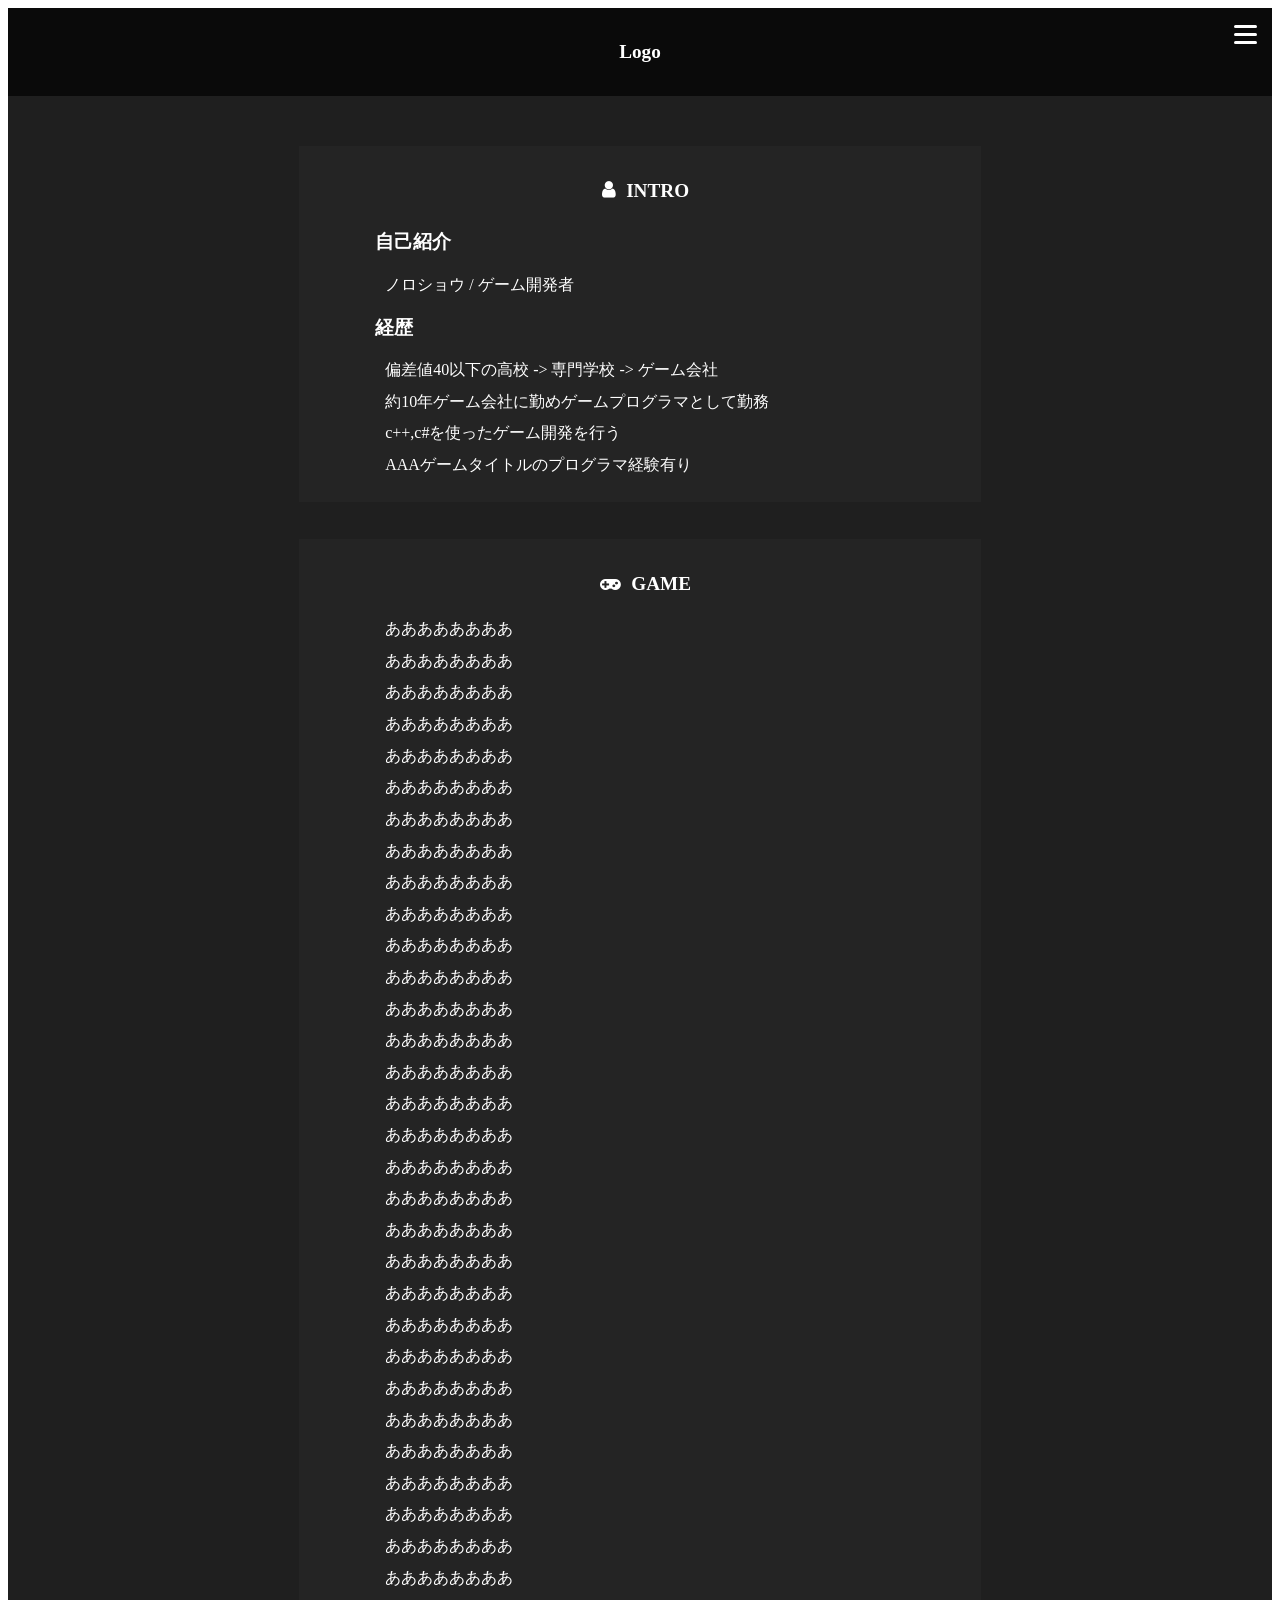
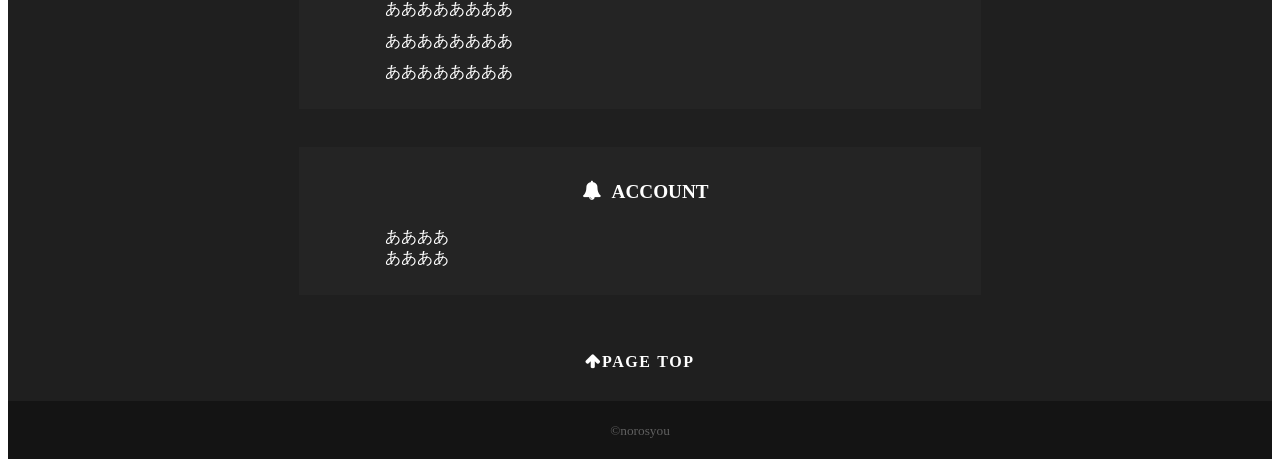
==== index.html @ 7ad0b1ab "main" ====
<!DOCTYPE html>
<html lang="ja">

<head>
	<meta charset="utf-8">
	<title>[公式]ノロショウ</title>
	<meta name="description"  content="個人ゲーム開発者 ノロショウ (@norosyou) の ページ">
	<meta name="viewport" content="width=device-width,initial-scale=1.0">
	<link rel="stylesheet" type="text/css" href="css/style.css">
	<link rel="stylesheet" href="https://maxcdn.bootstrapcdn.com/font-awesome/4.4.0/css/font-awesome.min.css">
</head>
<body>
	<header id="header">
		<h1>Logo</h1>
		<!--#exec cmd="/bin/sh -c 'c=`/bin/cat count`;expr $c + 1 | /usr/bin/tee count'"-->
</header>

	<div class="openbtn1"><span></span><span></span><span></span></div>
	<nav id="g-nav">
		<div id="g-nav-list"><!--ナビの数が増えた場合縦スクロールするためのdiv※不要なら削除-->
			<ul>
			<li><a id="IntroductionBtn" href="#" class="fa fa-user"> INTRO</a></li>  
			<li><a id="GameBtn" href="#" class="fa fa-gamepad"> GAME</a></li>  
			<li><a id="AccountBtn" href="#" class="fa fa-bell"> ACCOUNT</a></li>  
			</ul>
		</div>
	</nav>

	<div class="circle-bg"></div>
	<main id="main">
		<section>
			<div id="Introduction"></div>
    		<h2><p class="fa fa-user"></p>INTRO</h2>
    		<h3>自己紹介</h3>
      		<p>ノロショウ / ゲーム開発者</p>
			<h3>経歴</h3>
			<p>偏差値40以下の高校 -> 専門学校 -> ゲーム会社</p>
			<p>約10年ゲーム会社に勤めゲームプログラマとして勤務</p>
			<p>c++,c#を使ったゲーム開発を行う</p>
			<p>AAAゲームタイトルのプログラマ経験有り</p>
	      	</p>
    	</section>
      	<section>
			<div id="Game"></div>
      		<h2><p class="fa fa-gamepad"></p>GAME</h2>
      		<p>ああああああああ</p>
      		<p>ああああああああ</p>
      		<p>ああああああああ</p>
      		<p>ああああああああ</p>
      		<p>ああああああああ</p>
      		<p>ああああああああ</p>
      		<p>ああああああああ</p>
      		<p>ああああああああ</p>
      		<p>ああああああああ</p>
      		<p>ああああああああ</p>
      		<p>ああああああああ</p>
      		<p>ああああああああ</p>
      		<p>ああああああああ</p>
      		<p>ああああああああ</p>
      		<p>ああああああああ</p>
      		<p>ああああああああ</p>
      		<p>ああああああああ</p>
      		<p>ああああああああ</p>
      		<p>ああああああああ</p>
      		<p>ああああああああ</p>
      		<p>ああああああああ</p>
      		<p>ああああああああ</p>
      		<p>ああああああああ</p>
      		<p>ああああああああ</p>
      		<p>ああああああああ</p>
      		<p>ああああああああ</p>
      		<p>ああああああああ</p>
      		<p>ああああああああ</p>
      		<p>ああああああああ</p>
      		<p>ああああああああ</p>
      		<p>ああああああああ</p>
      		<p>ああああああああ</p>
      		<p>ああああああああ</p>
      		<p>ああああああああ</p>
		</section>
    	<section>
			<div id="Account"></div>
    		<h2><p class="fa fa-bell"></p>ACCOUNT</h2>
			<p>ああああ<br>
				ああああ</p>
		</section>
		<div id="page-top">
			<li><a id="page-top" href="#" class="fa fa-arrow-up">Page Top</a></li>  
		</div>
	</main>
	<footer id="footer">
		<small>&copy;norosyou</small>
	</footer>
	<script src="https://code.jquery.com/jquery-3.4.1.min.js" integrity="sha256-CSXorXvZcTkaix6Yvo6HppcZGetbYMGWSFlBw8HfCJo="  crossorigin="anonymous"></script>
	<script src="js/script.js"></script>
</body>
</html>
---- css/style.css ----
@charset "utf-8";

/*========= ナビゲーションのためのCSS ===============*/

/*アクティブになったエリア*/
#g-nav.panelactive{
  /*position:fixed;にし、z-indexの数値を大きくして前面へ*/
  position:fixed;
  z-index: 999;
  top: 0;
  width:100%;
  height: 100%;
}

/*丸の拡大*/
.circle-bg{
  position: fixed;
  z-index:3;
  /*丸の形*/
  width: 100px;
  height: 100px;
  border-radius: 50%;
  background: #141414;
  /*丸のスタート位置と形状*/
  transform: scale(0);/*scaleをはじめは0に*/
  right:-50px;
  top:calc(50% - 50px);/*50%から円の半径を引いた値*/
  transition: all .6s;/*0.6秒かけてアニメーション*/
}

.circle-bg.circleactive{
  transform: scale(50);/*クラスが付与されたらscaleを拡大*/
}

/*ナビゲーションの縦スクロール*/
#g-nav-list{
  display: none;/*はじめは表示なし*/
  /*ナビの数が増えた場合縦スクロール*/
  position: fixed;
  z-index: 999; 
  width: 100%;
  height: 100vh;
  overflow: auto;
  -webkit-overflow-scrolling: touch;
}

#g-nav.panelactive #g-nav-list{
  display: block; /*クラスが付与されたら出現*/
}

/*ナビゲーション*/
#g-nav ul {
  opacity: 0;/*はじめは透過0*/
  /*ナビゲーション天地中央揃え※レイアウトによって調整してください。不必要なら削除*/
  position: absolute;
  z-index: 999;
  top:50%;
  left:50%;
  transform: translate(-50%,-50%);
}

/*背景が出現後にナビゲーションを表示*/
#g-nav.panelactive ul {
  opacity:1;
}

/* 背景が出現後にナビゲーション li を表示※レイアウトによって調整してください。不必要なら削除*/
#g-nav.panelactive ul li{
  animation-name:gnaviAnime;
  animation-duration:1s;
  animation-delay:.2s;/*0.2 秒遅らせて出現*/
  animation-fill-mode:forwards;
  opacity:0;
}
@keyframes gnaviAnime
{ 
  0% { opacity: 0;}
  100% { opacity: 1;}
}

/*リストのレイアウト設定*/
#g-nav li{
  text-align: center; 
  list-style: none;
}

#g-nav li a{
  color: #ffff;
  text-decoration: none;
  padding:10px;
  display: block;
  text-transform: uppercase;
  letter-spacing: 0.1em;
  font-weight: bold;
}

/*========= ボタンのためのCSS ===============*/
.openbtn1{
  position:fixed;
  top:10px;
  right: 10px;
  z-index: 9999;/*ボタンを最前面に*/
  cursor: pointer;
  width: 50px;
  height:50px;
}
  
/*×に変化*/  
.openbtn1 span{
  display: inline-block;
  transition: all .4s;
  position: absolute;
  left: 14px;
  height: 3px;
  border-radius: 2px;
  background-color: #ffff;
  width: 45%;
}

.openbtn1 span:nth-of-type(1) {
  top:15px; 
}

.openbtn1 span:nth-of-type(2) {
  top:23px;
}

.openbtn1 span:nth-of-type(3) {
  top:31px;
}

.openbtn1.active span:nth-of-type(1) {
    top: 18px;
    left: 18px;
    transform: translateY(6px) rotate(-45deg);
    width: 30%;
}

.openbtn1.active span:nth-of-type(2) {
  opacity: 0;
}

.openbtn1.active span:nth-of-type(3){
    top: 30px;
    left: 18px;
    transform: translateY(-6px) rotate(45deg);
    width: 30%;
}

/*========= レイアウトのためのCSS ===============*/

h1{
  font-size:1.2rem;
}

h2{
  font-size:1.2rem;
  text-align: center;
}

h3{
  font-size:1.2rem;
}

p{
  margin: 2%;
}

#header{
  background:#0a0a0a;
  color:#fff;
  text-align: center;
  padding: 20px;
}

main {
  padding:1% 20%;
  background:#1f1f1f;
}

section{
  padding: 1% 10% 2%;
  margin: 5% 5%;
  color:#ffff;
  background:#242424; 
}

#page-top{
  text-align: center; 
  list-style: none;
  color: #ffff;
  text-decoration: none;
  padding:10px;
  display: block;
  text-transform: uppercase;
  letter-spacing: 0.1em;
  font-weight: bold;
}

#footer{
  text-align: center;
  color:#606060;
  background:#141414;
  padding:20px;
}
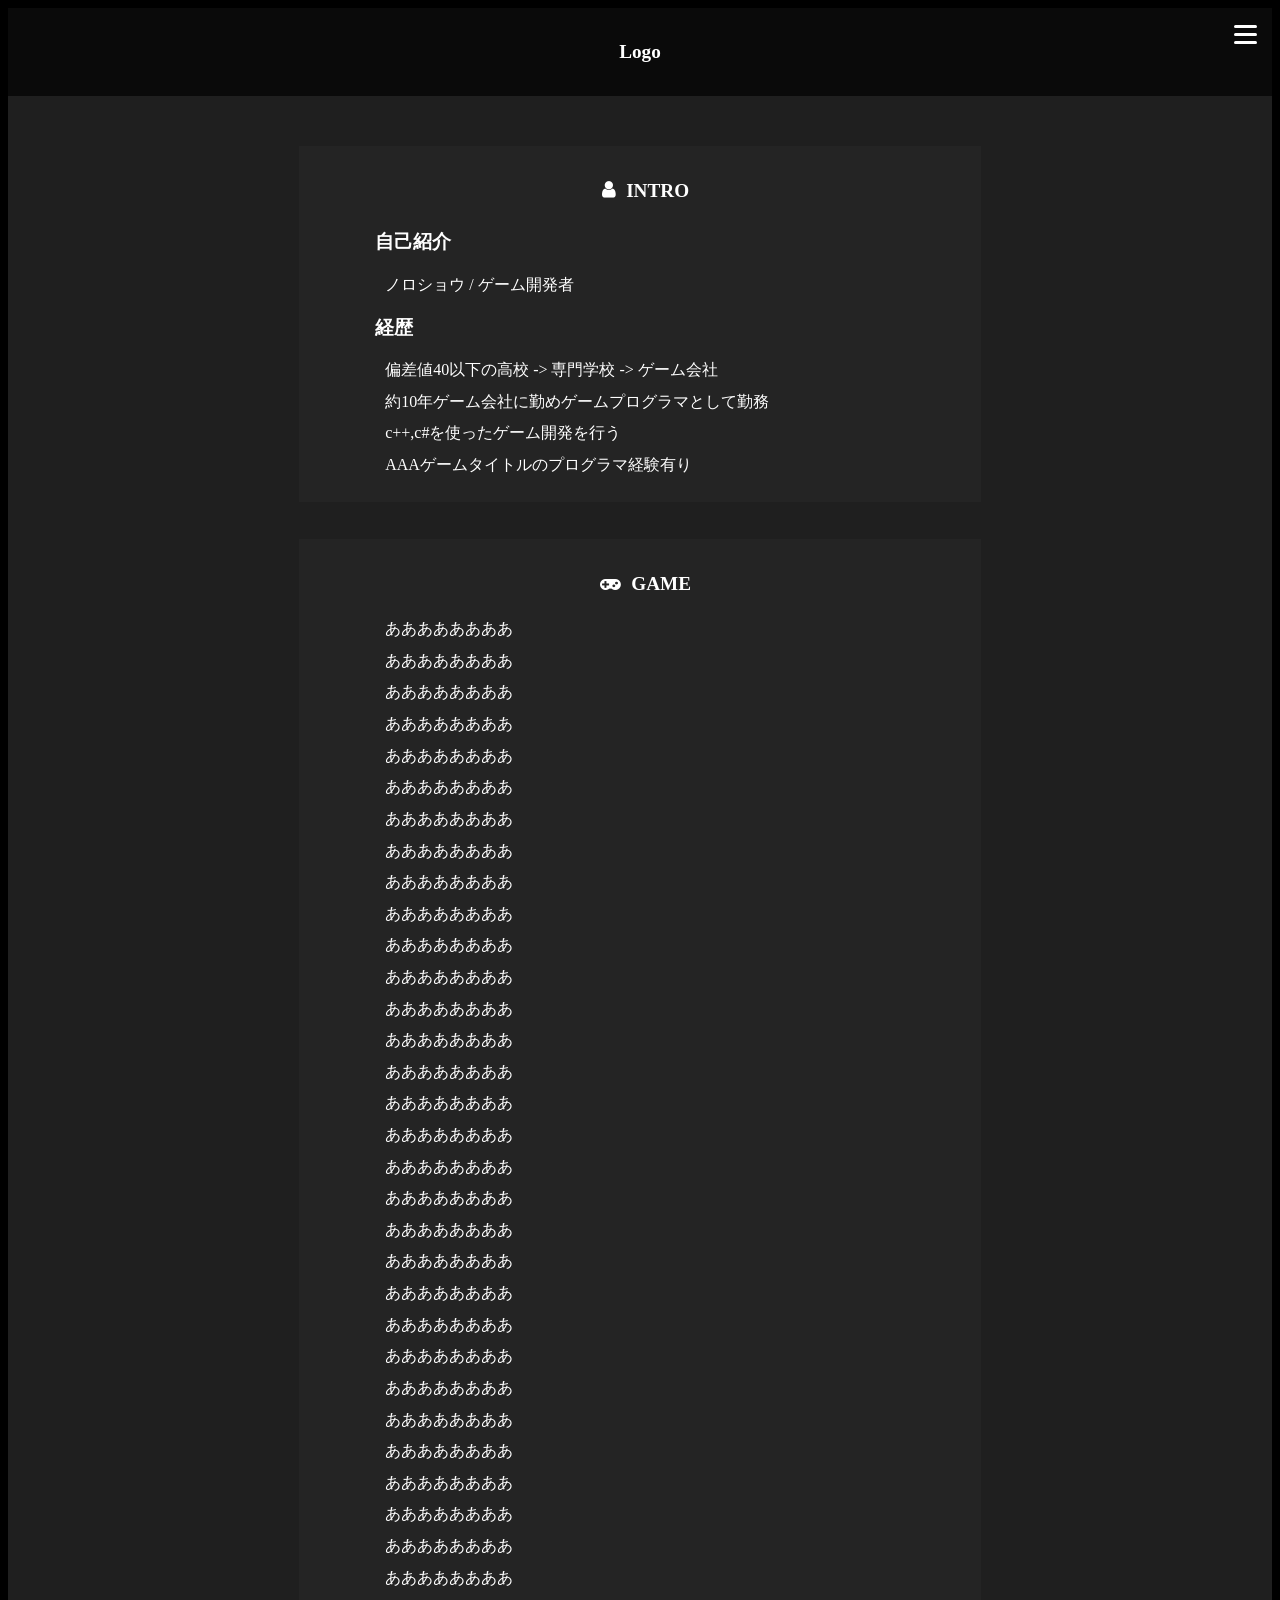
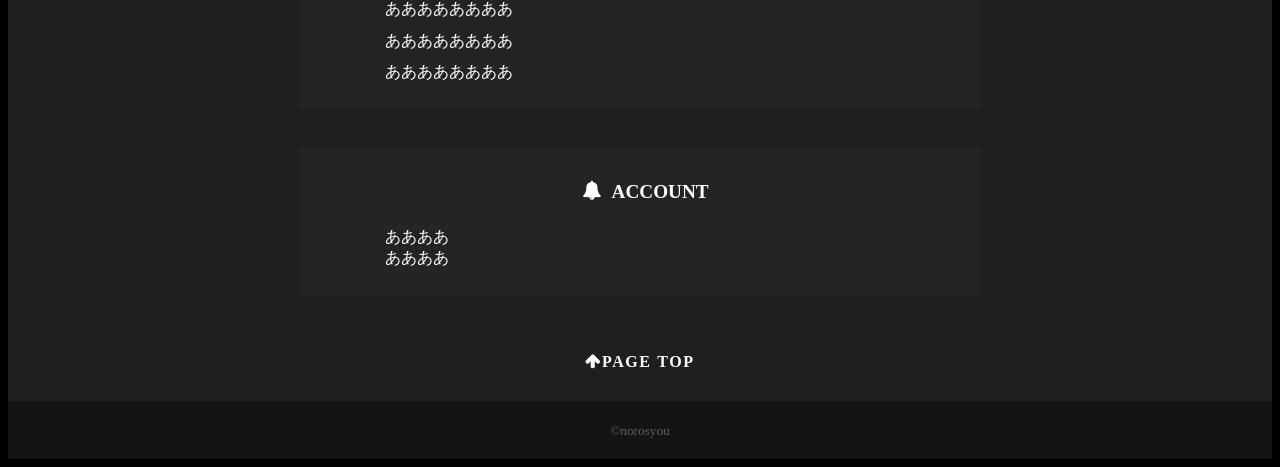
==== commit d8a6a746: "main" ====
--- a/index.html
+++ b/index.html
@@ -15,7 +15,7 @@
 		<!--#exec cmd="/bin/sh -c 'c=`/bin/cat count`;expr $c + 1 | /usr/bin/tee count'"-->
 </header>
 
-	<div class="openbtn1"><span></span><span></span><span></span></div>
+<div class="openbtn1"><span></span><span></span><span></span></div>
 	<nav id="g-nav">
 		<div id="g-nav-list"><!--ナビの数が増えた場合縦スクロールするためのdiv※不要なら削除-->
 			<ul>
--- a/css/style.css
+++ b/css/style.css
@@ -149,6 +149,10 @@
 
 /*========= レイアウトのためのCSS ===============*/
 
+body{
+  background-color: #000;
+}
+
 h1{
   font-size:1.2rem;
 }
@@ -202,4 +206,4 @@
   color:#606060;
   background:#141414;
   padding:20px;
-}
+}
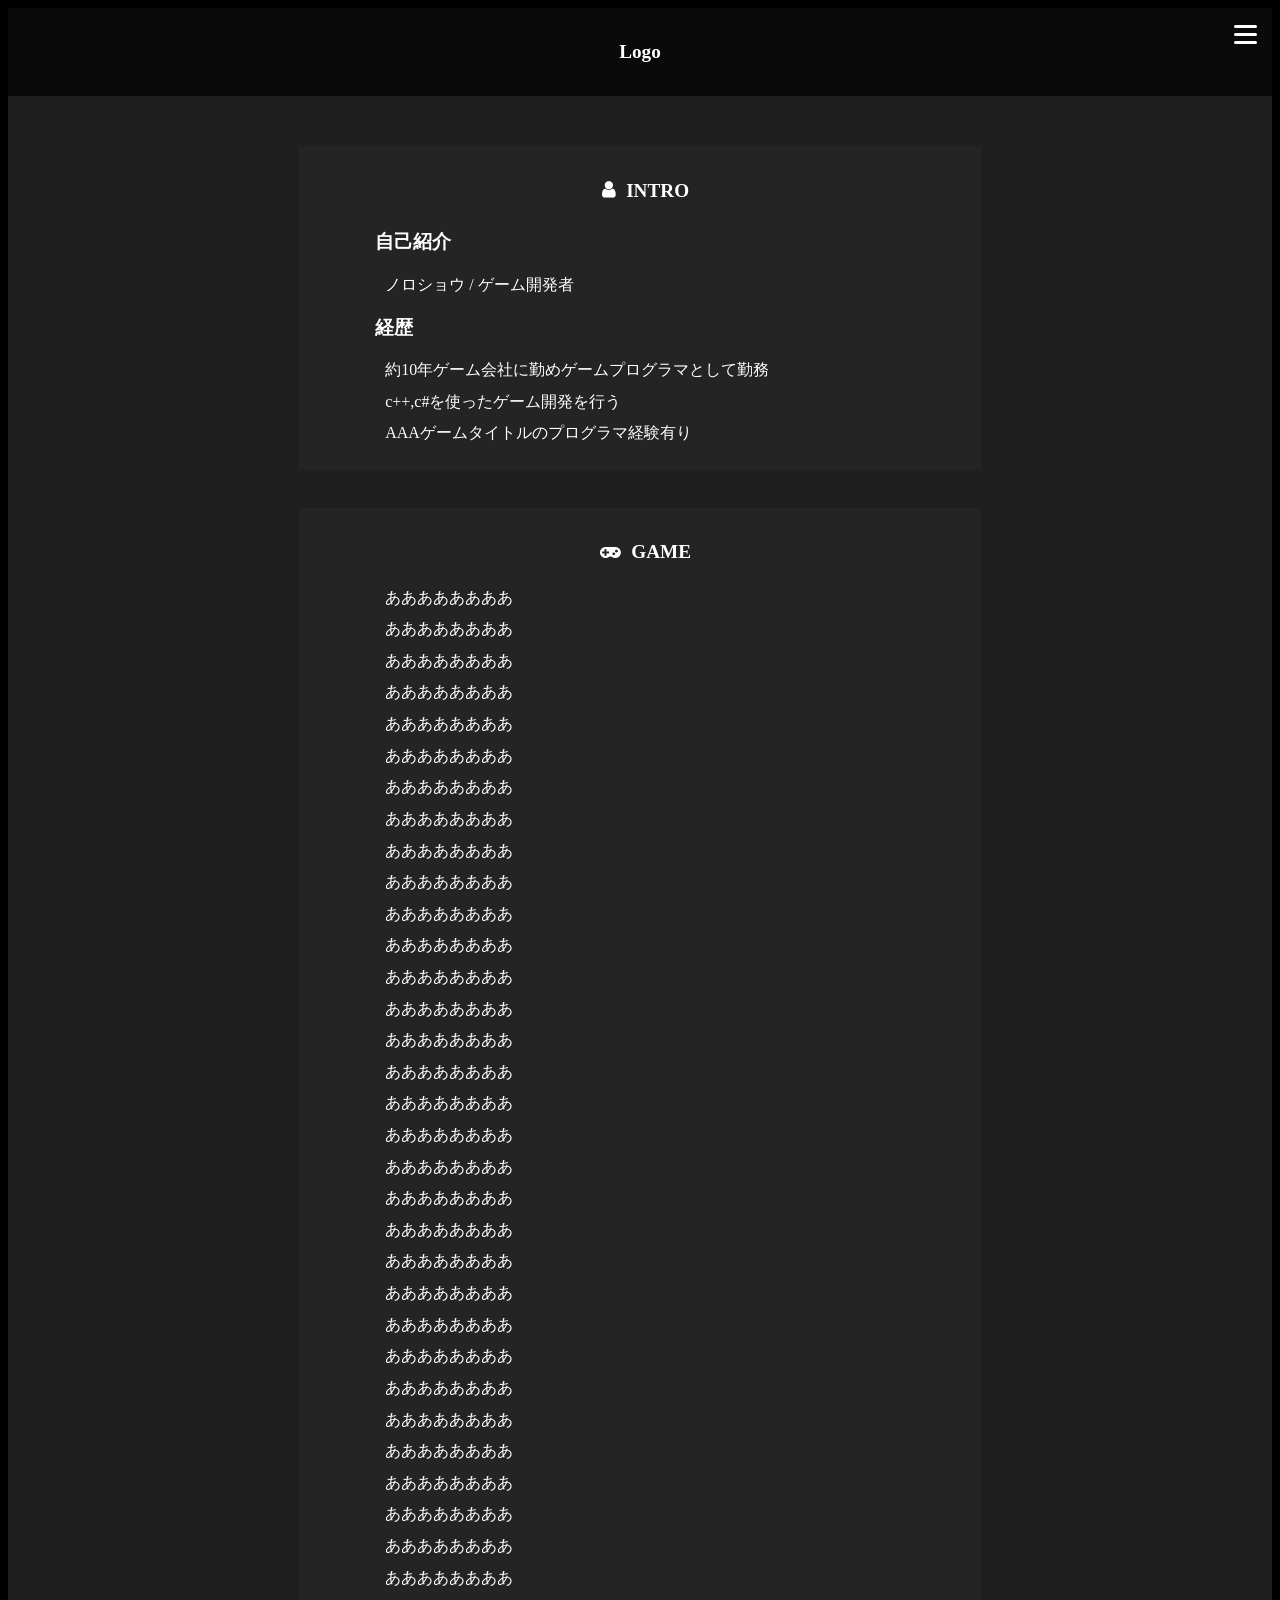
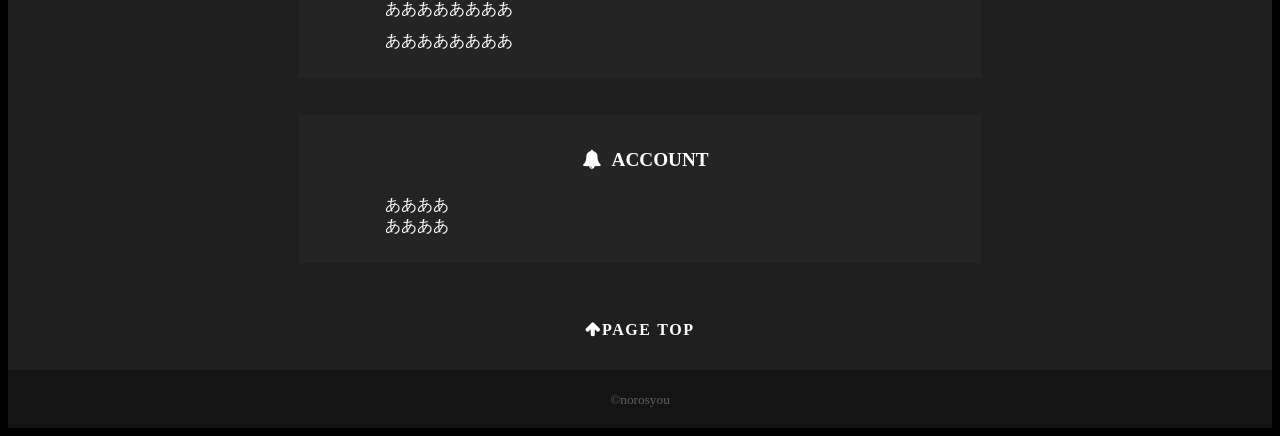
==== commit 50da8131: "main" ====
--- a/index.html
+++ b/index.html
@@ -34,7 +34,6 @@
     		<h3>自己紹介</h3>
       		<p>ノロショウ / ゲーム開発者</p>
 			<h3>経歴</h3>
-			<p>偏差値40以下の高校 -> 専門学校 -> ゲーム会社</p>
 			<p>約10年ゲーム会社に勤めゲームプログラマとして勤務</p>
 			<p>c++,c#を使ったゲーム開発を行う</p>
 			<p>AAAゲームタイトルのプログラマ経験有り</p>
--- a/css/style.css
+++ b/css/style.css
@@ -189,6 +189,16 @@
   background:#242424; 
 }
 
+@media screen and (max-width: 480px) {
+  main{
+    padding:1%;
+  }
+  section{
+    padding: 1% 1% 2%;
+    margin: 2%;
+   }
+}
+
 #page-top{
   text-align: center; 
   list-style: none;
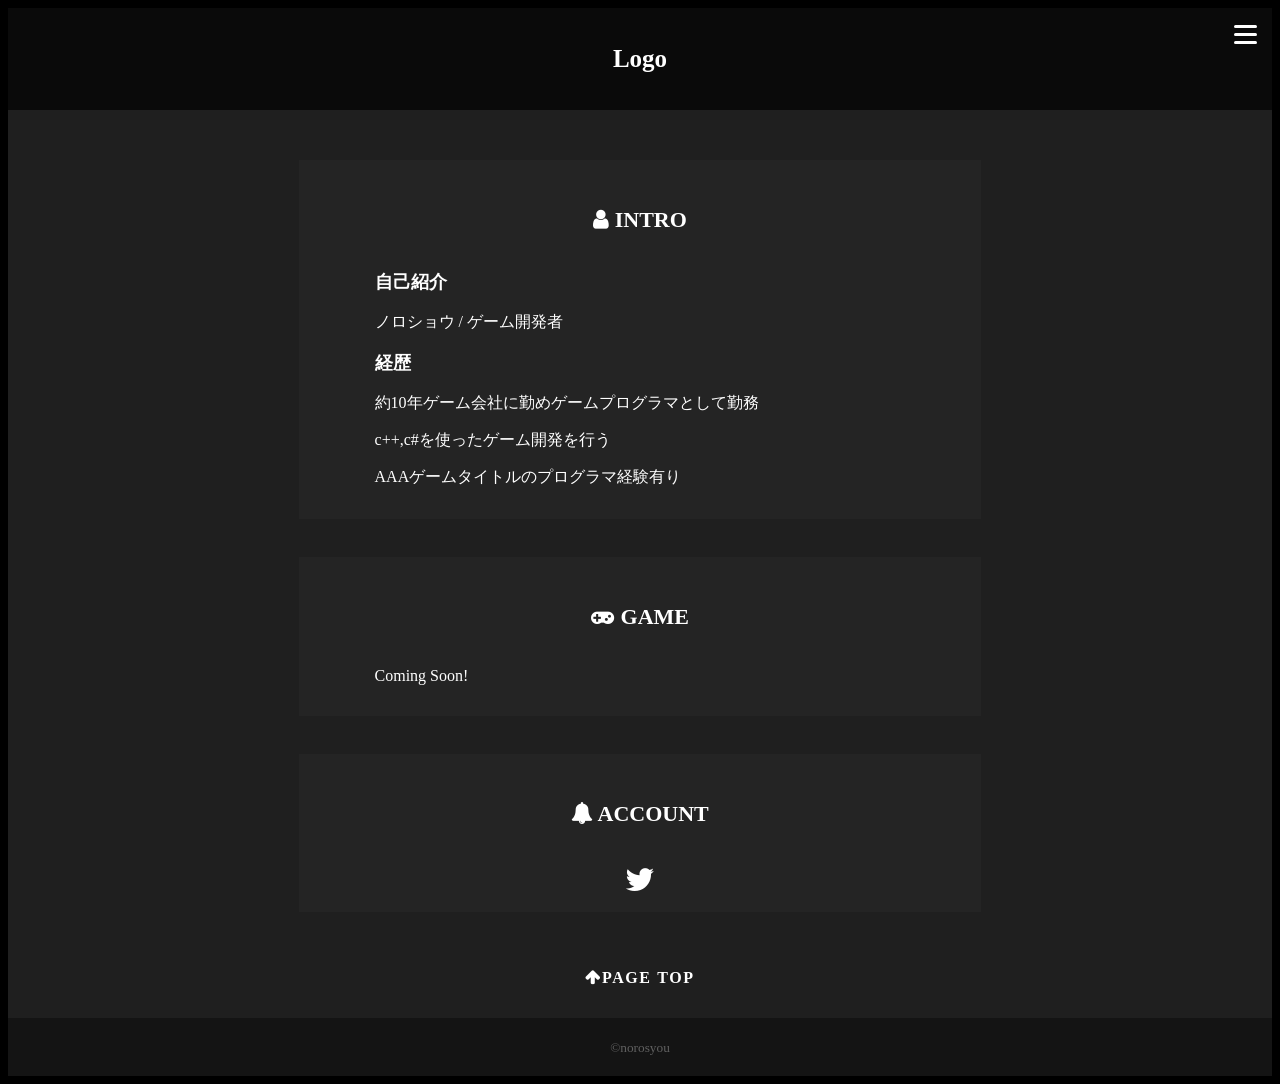
==== commit f238779e: "main" ====
--- a/index.html
+++ b/index.html
@@ -30,7 +30,7 @@
 	<main id="main">
 		<section>
 			<div id="Introduction"></div>
-    		<h2><p class="fa fa-user"></p>INTRO</h2>
+    		<h2><p class="fa fa-user"></p> INTRO</h2>
     		<h3>自己紹介</h3>
       		<p>ノロショウ / ゲーム開発者</p>
 			<h3>経歴</h3>
@@ -41,47 +41,15 @@
     	</section>
       	<section>
 			<div id="Game"></div>
-      		<h2><p class="fa fa-gamepad"></p>GAME</h2>
-      		<p>ああああああああ</p>
-      		<p>ああああああああ</p>
-      		<p>ああああああああ</p>
-      		<p>ああああああああ</p>
-      		<p>ああああああああ</p>
-      		<p>ああああああああ</p>
-      		<p>ああああああああ</p>
-      		<p>ああああああああ</p>
-      		<p>ああああああああ</p>
-      		<p>ああああああああ</p>
-      		<p>ああああああああ</p>
-      		<p>ああああああああ</p>
-      		<p>ああああああああ</p>
-      		<p>ああああああああ</p>
-      		<p>ああああああああ</p>
-      		<p>ああああああああ</p>
-      		<p>ああああああああ</p>
-      		<p>ああああああああ</p>
-      		<p>ああああああああ</p>
-      		<p>ああああああああ</p>
-      		<p>ああああああああ</p>
-      		<p>ああああああああ</p>
-      		<p>ああああああああ</p>
-      		<p>ああああああああ</p>
-      		<p>ああああああああ</p>
-      		<p>ああああああああ</p>
-      		<p>ああああああああ</p>
-      		<p>ああああああああ</p>
-      		<p>ああああああああ</p>
-      		<p>ああああああああ</p>
-      		<p>ああああああああ</p>
-      		<p>ああああああああ</p>
-      		<p>ああああああああ</p>
-      		<p>ああああああああ</p>
+      		<h2><p class="fa fa-gamepad"></p> GAME</h2>
+      		<p>Coming Soon!</p>
 		</section>
     	<section>
 			<div id="Account"></div>
-    		<h2><p class="fa fa-bell"></p>ACCOUNT</h2>
-			<p>ああああ<br>
-				ああああ</p>
+    		<h2><p class="fa fa-bell"></p> ACCOUNT</h2>
+			<div id="account-icon">
+				<a href="https://twitter.com/norosyou" class="fa fa-twitter"></a>
+			</div>
 		</section>
 		<div id="page-top">
 			<li><a id="page-top" href="#" class="fa fa-arrow-up">Page Top</a></li>  
--- a/css/style.css
+++ b/css/style.css
@@ -153,23 +153,6 @@
   background-color: #000;
 }
 
-h1{
-  font-size:1.2rem;
-}
-
-h2{
-  font-size:1.2rem;
-  text-align: center;
-}
-
-h3{
-  font-size:1.2rem;
-}
-
-p{
-  margin: 2%;
-}
-
 #header{
   background:#0a0a0a;
   color:#fff;
@@ -189,14 +172,40 @@
   background:#242424; 
 }
 
-@media screen and (max-width: 480px) {
+h1{
+  font-size: 25px;
+}
+
+h2{
+  font-size:22px;
+  text-align: center;
+}
+
+h3{
+  font-size:18px;
+}
+
+p{
+  font-size:16px;
+}
+
+@media screen and (max-width: 768px) {
   main{
     padding:1%;
   }
   section{
-    padding: 1% 1% 2%;
-    margin: 2%;
+    padding: 2% 1% 2%;
+    margin: 5% 1%;
    }
+}
+
+#account-icon{
+  text-align: center; 
+}
+#account-icon a{
+  font-size: 32px;
+  text-decoration: none;
+  color: #ffff;
 }
 
 #page-top{
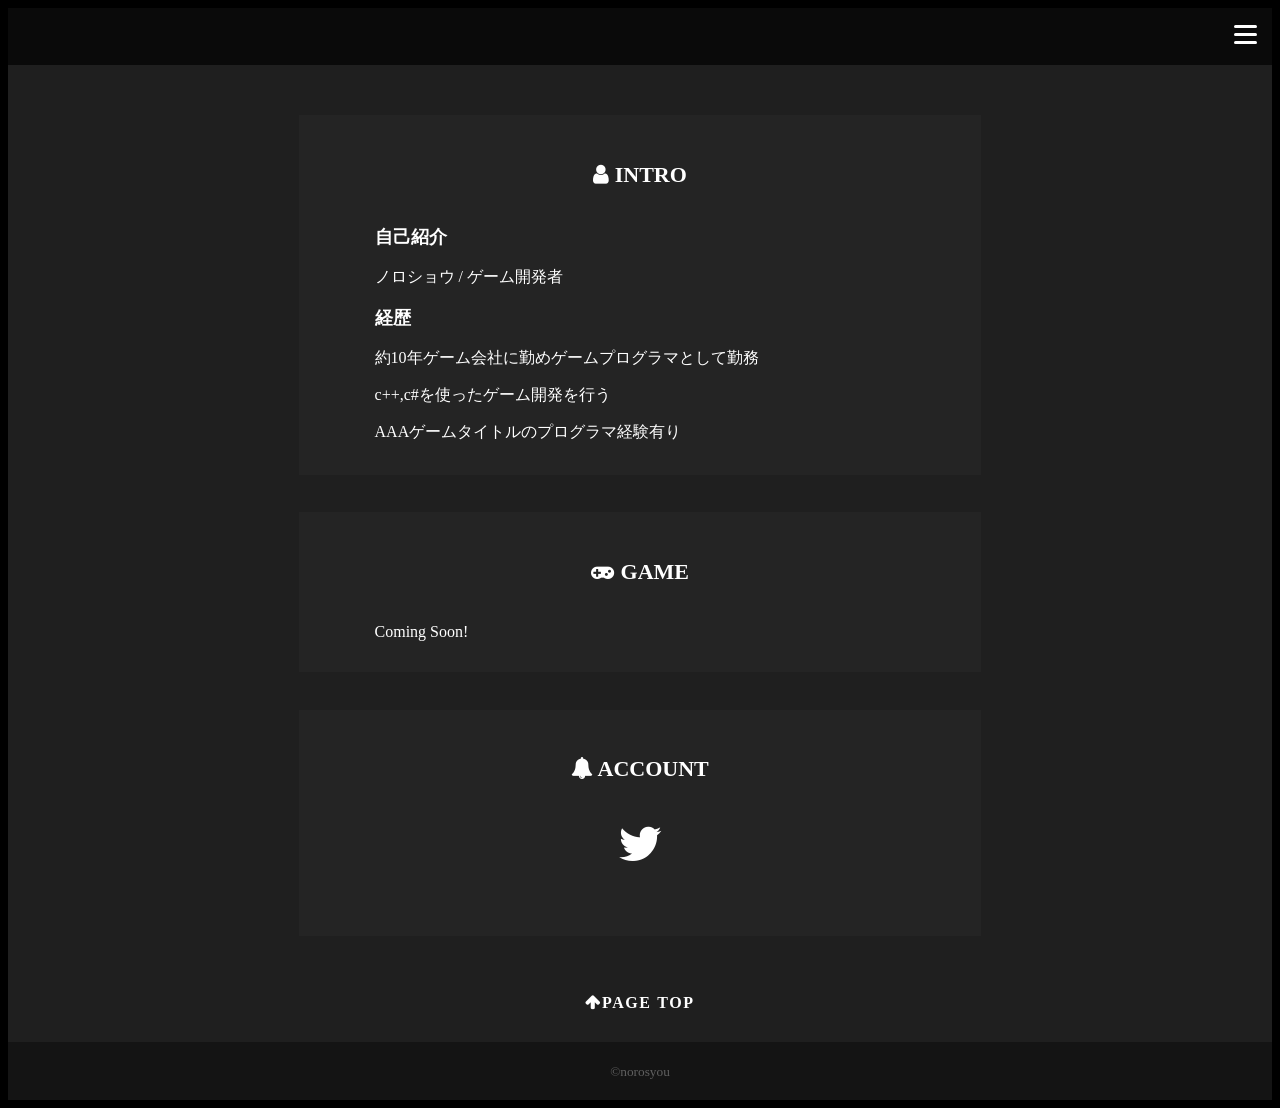
==== commit c07a5e04: "main" ====
--- a/index.html
+++ b/index.html
@@ -11,10 +11,8 @@
 </head>
 <body>
 	<header id="header">
-		<h1>Logo</h1>
-		<!--#exec cmd="/bin/sh -c 'c=`/bin/cat count`;expr $c + 1 | /usr/bin/tee count'"-->
-</header>
-
+		<h1></h1>
+	</header>
 <div class="openbtn1"><span></span><span></span><span></span></div>
 	<nav id="g-nav">
 		<div id="g-nav-list"><!--ナビの数が増えた場合縦スクロールするためのdiv※不要なら削除-->
--- a/css/style.css
+++ b/css/style.css
@@ -55,7 +55,7 @@
   position: absolute;
   z-index: 999;
   top:50%;
-  left:50%;
+  left:45%;
   transform: translate(-50%,-50%);
 }
 
@@ -203,7 +203,8 @@
   text-align: center; 
 }
 #account-icon a{
-  font-size: 32px;
+  padding:0% 0% 10%;
+  font-size: 48px;
   text-decoration: none;
   color: #ffff;
 }
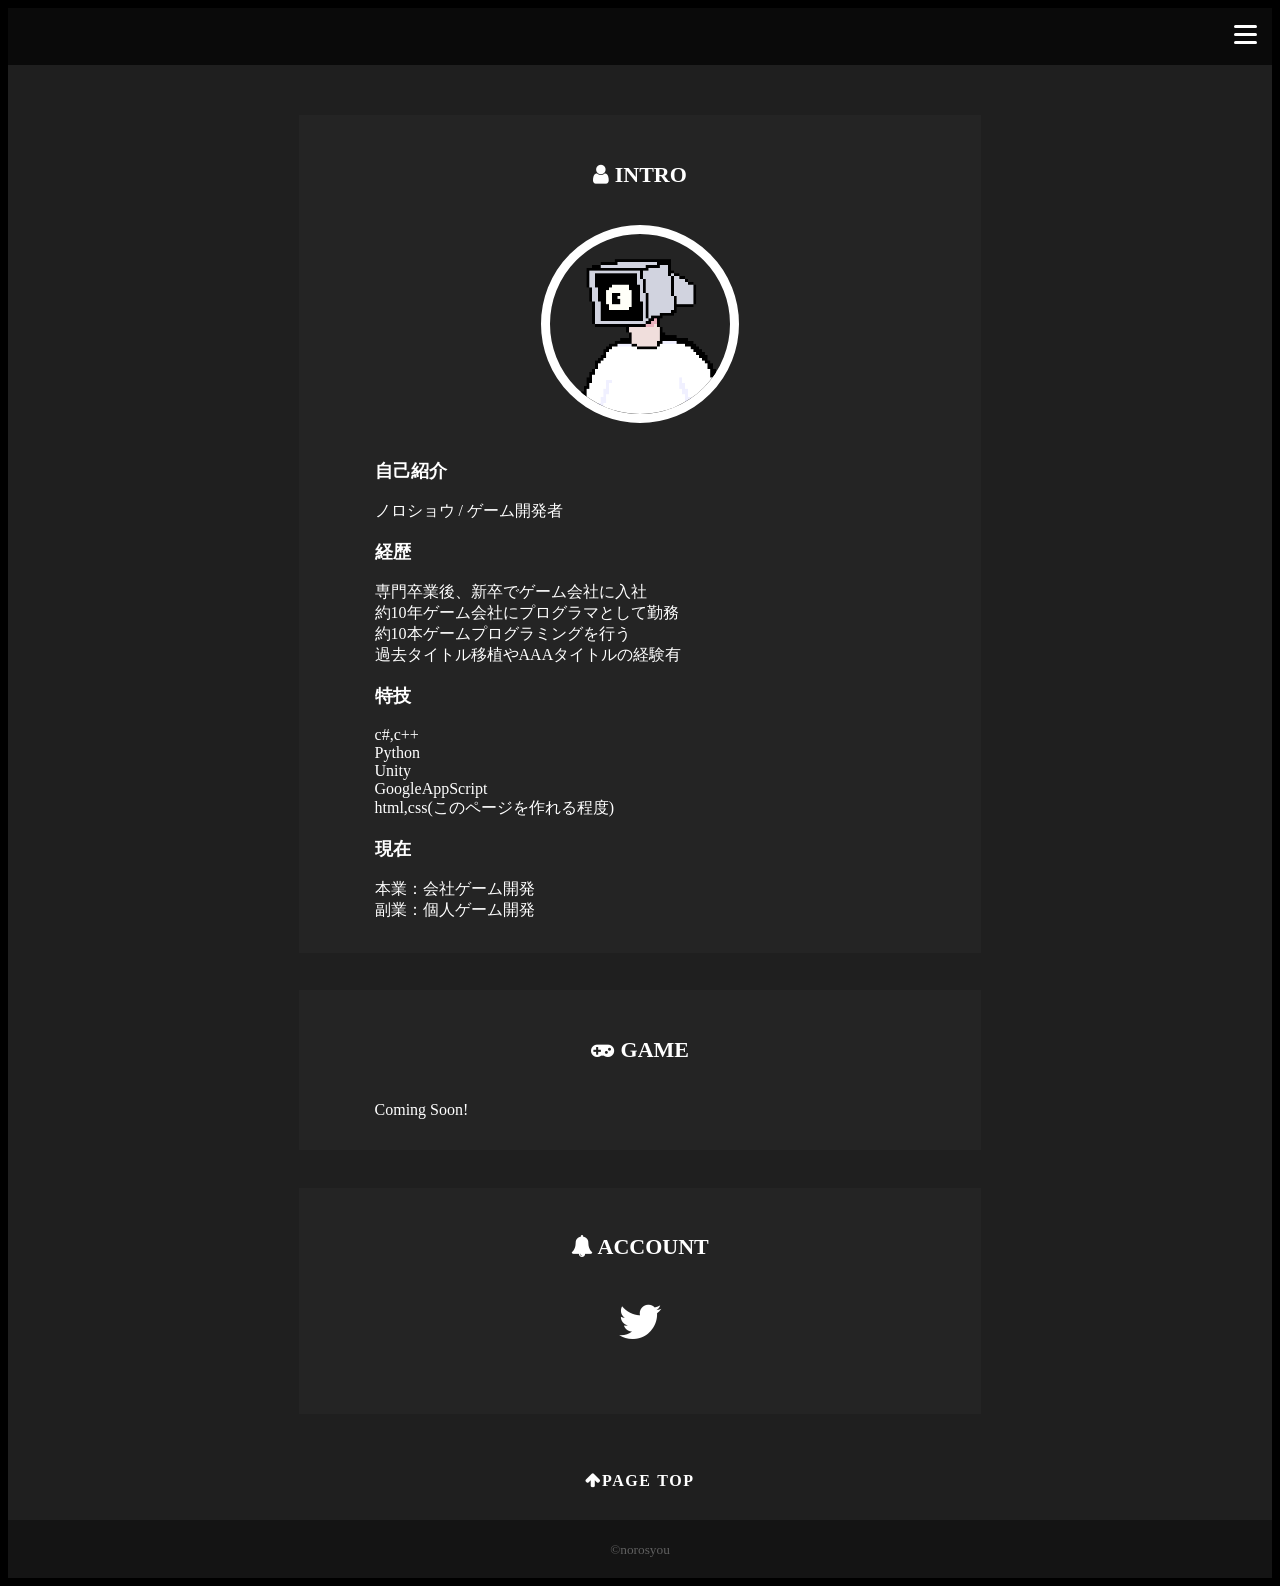
==== commit 34a26694: "main" ====
--- a/index.html
+++ b/index.html
@@ -29,13 +29,32 @@
 		<section>
 			<div id="Introduction"></div>
     		<h2><p class="fa fa-user"></p> INTRO</h2>
+			<div id="IntroductionSelf">
+				<img src="resource/untitled (1).png" alt="ノロショウ / ゲーム開発者">
+			</div>
+			<br>
     		<h3>自己紹介</h3>
       		<p>ノロショウ / ゲーム開発者</p>
 			<h3>経歴</h3>
-			<p>約10年ゲーム会社に勤めゲームプログラマとして勤務</p>
-			<p>c++,c#を使ったゲーム開発を行う</p>
-			<p>AAAゲームタイトルのプログラマ経験有り</p>
+			<p>
+				専門卒業後、新卒でゲーム会社に入社<br>
+				約10年ゲーム会社にプログラマとして勤務<br>
+				約10本ゲームプログラミングを行う<br>
+				過去タイトル移植やAAAタイトルの経験有
+			</p>
+			<h3>特技</h3>
+			<p>
+				c#,c++<br>
+				Python<br>
+				Unity<br>
+				GoogleAppScript<br>
+				html,css(このページを作れる程度)<br>
 	      	</p>
+			<h3>現在</h3>
+			<p>
+				本業：会社ゲーム開発<br>
+				副業：個人ゲーム開発<br>
+			</p>
     	</section>
       	<section>
 			<div id="Game"></div>
--- a/css/style.css
+++ b/css/style.css
@@ -165,6 +165,17 @@
   background:#1f1f1f;
 }
 
+#IntroductionSelf img {
+  width: 60%;
+  margin: auto;
+  display: block;
+  text-align: center;
+  border-radius: 50%;  /* 角丸半径を50%にする(=円形にする) */
+  width:  180px;       /* ※縦横を同値に */
+  height: 180px;       /* ※縦横を同値に */
+  border: 9px solid #fff;
+}
+
 section{
   padding: 1% 10% 2%;
   margin: 5% 5%;
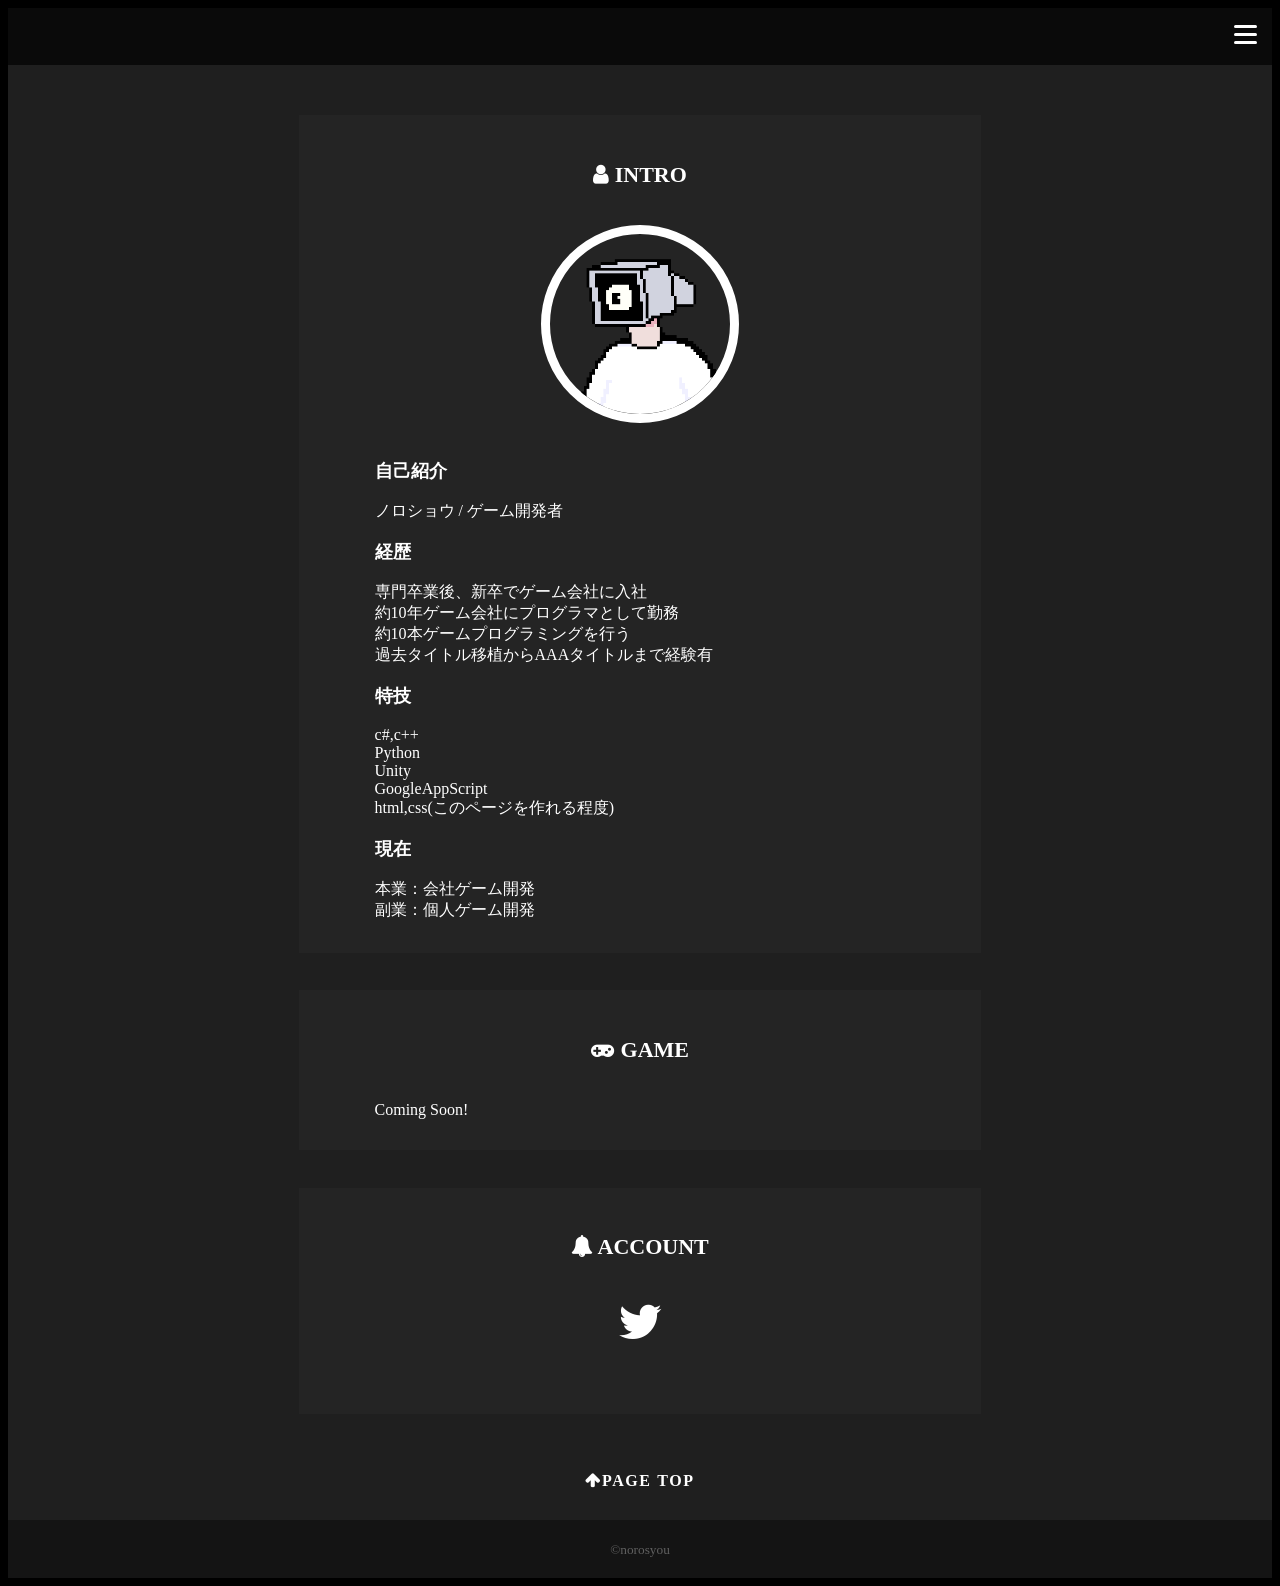
==== commit aac195c4: "main" ====
--- a/index.html
+++ b/index.html
@@ -40,7 +40,7 @@
 				専門卒業後、新卒でゲーム会社に入社<br>
 				約10年ゲーム会社にプログラマとして勤務<br>
 				約10本ゲームプログラミングを行う<br>
-				過去タイトル移植やAAAタイトルの経験有
+				過去タイトル移植からAAAタイトルまで経験有
 			</p>
 			<h3>特技</h3>
 			<p>
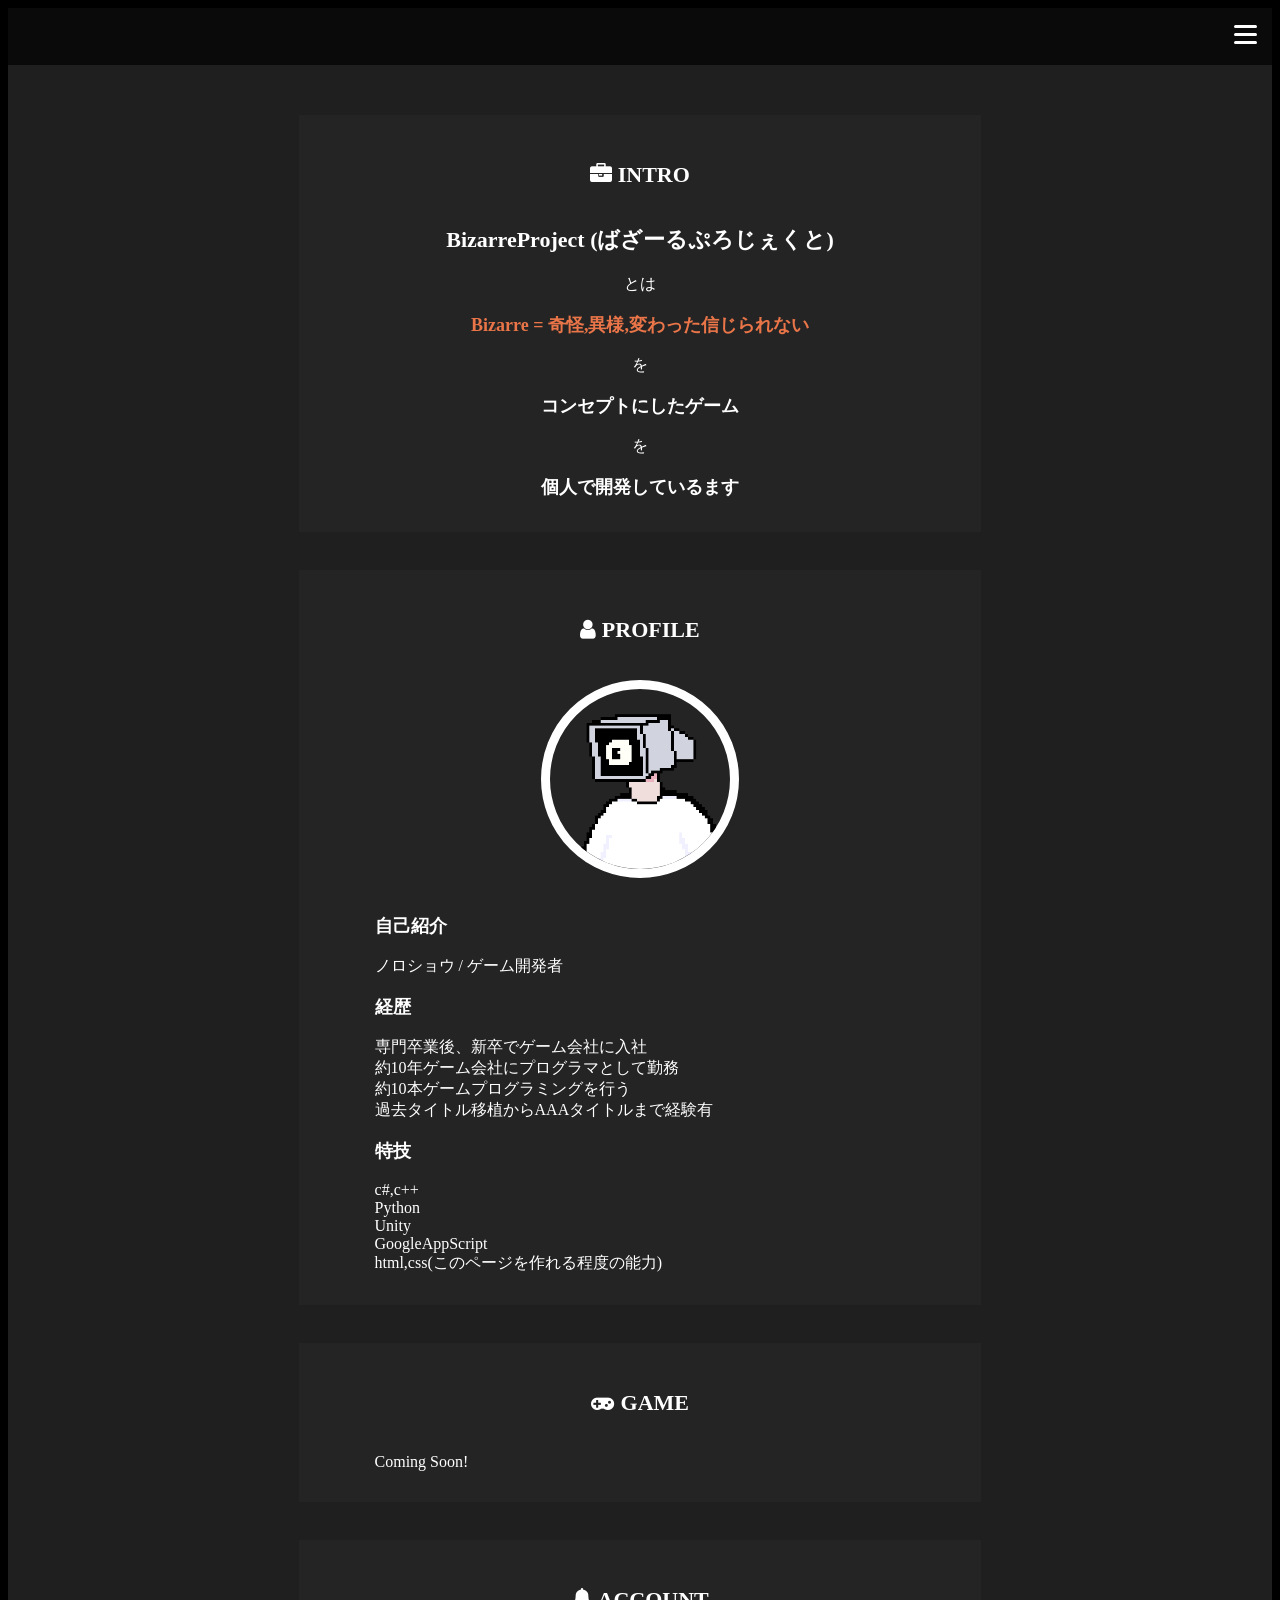
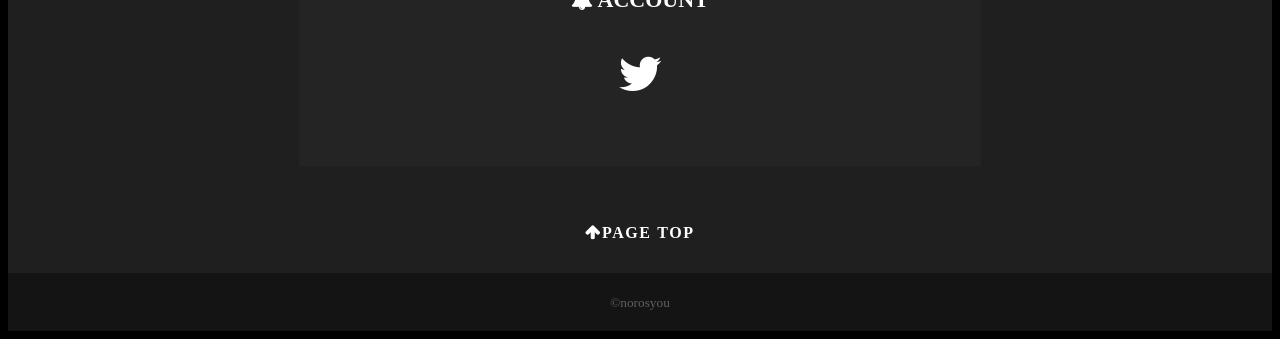
==== commit 5639dbcc: "main" ====
--- a/index.html
+++ b/index.html
@@ -3,8 +3,8 @@
 
 <head>
 	<meta charset="utf-8">
-	<title>[公式]ノロショウ</title>
-	<meta name="description"  content="個人ゲーム開発者 ノロショウ (@norosyou) の ページ">
+	<title>BizarreProject</title>
+	<meta name="description"  content="インディーズゲームを開発している BizarreProject  の公式サイトウェブサイトです">
 	<meta name="viewport" content="width=device-width,initial-scale=1.0">
 	<link rel="stylesheet" type="text/css" href="css/style.css">
 	<link rel="stylesheet" href="https://maxcdn.bootstrapcdn.com/font-awesome/4.4.0/css/font-awesome.min.css">
@@ -17,7 +17,8 @@
 	<nav id="g-nav">
 		<div id="g-nav-list"><!--ナビの数が増えた場合縦スクロールするためのdiv※不要なら削除-->
 			<ul>
-			<li><a id="IntroductionBtn" href="#" class="fa fa-user"> INTRO</a></li>  
+			<li><a id="IntroductionBtn" href="#" class="fa fa-briefcase"> INTRO</a></li>  
+			<li><a id="ProfileBtn" href="#" class="fa fa-user"> PROFILE</a></li>  
 			<li><a id="GameBtn" href="#" class="fa fa-gamepad"> GAME</a></li>  
 			<li><a id="AccountBtn" href="#" class="fa fa-bell"> ACCOUNT</a></li>  
 			</ul>
@@ -28,8 +29,19 @@
 	<main id="main">
 		<section>
 			<div id="Introduction"></div>
-    		<h2><p class="fa fa-user"></p> INTRO</h2>
-			<div id="IntroductionSelf">
+    		<h2><p class="fa fa-briefcase"></p> INTRO</h2>
+    		<h2>BizarreProject (ばざーるぷろじぇくと)</h2>
+			<p><center>とは</center></p>
+			<h3><center><font color="#e97548">Bizarre = 奇怪,異様,変わった信じられない</font></center></h3>
+			<p><center>を</center></p>
+			<h3><center>コンセプトにしたゲーム</center></h3>
+			<p><center>を</center></p>
+			<h3><center>個人で開発しているます</center></h3>
+		</section>
+		<section>
+			<div id="Profile"></div>
+    		<h2><p class="fa fa-user"></p> PROFILE</h2>
+			<div id="ProfileSelf">
 				<img src="resource/untitled (1).png" alt="ノロショウ / ゲーム開発者">
 			</div>
 			<br>
@@ -48,13 +60,8 @@
 				Python<br>
 				Unity<br>
 				GoogleAppScript<br>
-				html,css(このページを作れる程度)<br>
+				html,css(このページを作れる程度の能力)<br>
 	      	</p>
-			<h3>現在</h3>
-			<p>
-				本業：会社ゲーム開発<br>
-				副業：個人ゲーム開発<br>
-			</p>
     	</section>
       	<section>
 			<div id="Game"></div>
--- a/css/style.css
+++ b/css/style.css
@@ -165,7 +165,7 @@
   background:#1f1f1f;
 }
 
-#IntroductionSelf img {
+#ProfileSelf img {
   width: 60%;
   margin: auto;
   display: block;
@@ -205,7 +205,7 @@
     padding:1%;
   }
   section{
-    padding: 2% 1% 2%;
+    padding: 2% 2% 2%;
     margin: 5% 1%;
    }
 }
